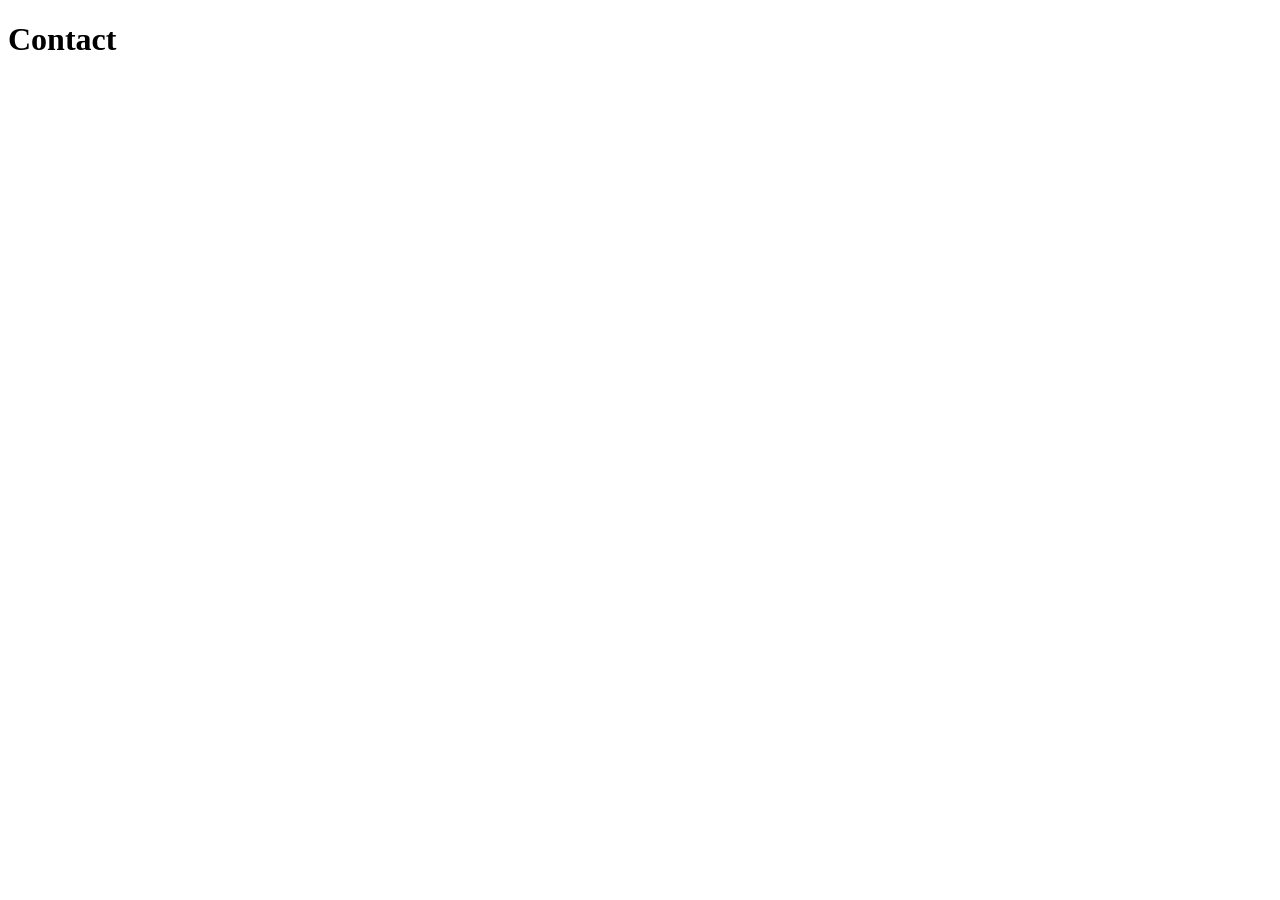
==== contact.html @ 23f24acf "ajout du header de la page contact" ====
<!DOCTYPE html>
<html lang="en">
<head>
    <meta charset="UTF-8">
    <meta name="viewport" content="width=device-width, initial-scale=1.0">
    <link rel="stylesheet" href="./assets/css/contact.css">
    <title>Document</title>
</head>
<body>
    <header>
        <h1>Contact</h1>
    </header>
    
</body>
</html>
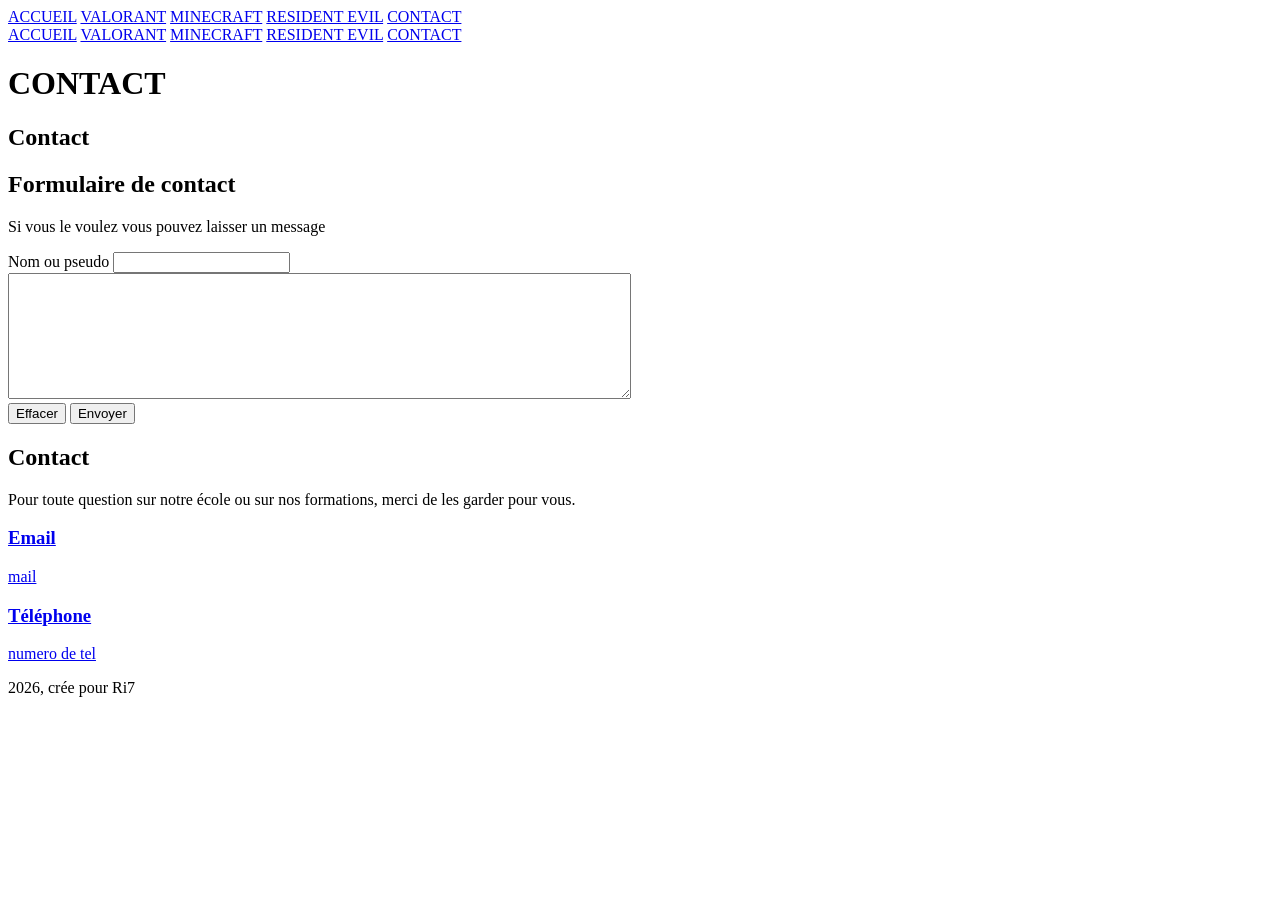
==== commit b1029fcd: "Avancement page de contact" ====
--- a/contact.html
+++ b/contact.html
@@ -1,15 +1,85 @@
 <!DOCTYPE html>
-<html lang="en">
+<html lang="fr">
 <head>
     <meta charset="UTF-8">
     <meta name="viewport" content="width=device-width, initial-scale=1.0">
     <link rel="stylesheet" href="./assets/css/contact.css">
-    <title>Document</title>
+    <title>ACTUALITÉS // CONTACT</title>
 </head>
 <body>
-    <header>
+    <header class="val-navbar">
+        <!-- Menu PC -->
+        <nav class="nav-links">
+            <a href="index.html" class="nav-item">ACCUEIL</a>
+            <a href="Valorant.html" class="nav-item">VALORANT</a>
+            <a href="minecraft.html" class="nav-item">MINECRAFT</a>
+            <a href="resident-evil.html" class="nav-item">RESIDENT EVIL</a>
+            <a href="contact.html" class="nav-item active">CONTACT</a>
+            <!-- Mets la classe 'active' sur la page en cours -->
+        </nav>
+
+        <!-- Menu Burger -->
+        <div class="burger-menu" id="burger-menu">
+            <span></span>
+            <span></span>
+            <span></span>
+        </div>
+
+        <!-- Menu Mobile -->
+        <div class="mobile-nav" id="mobile-nav">
+            <a href="index.html">ACCUEIL</a>
+            <a href="news.html">VALORANT</a>
+            <a href="minecraft.html">MINECRAFT</a>
+            <a href="resident-evil.html">RESIDENT EVIL</a>
+            <a href="contact.html">CONTACT</a>
+        </div>
+    </header>
+<main>
+    <h1>CONTACT</h1>
+    <section>
         <h1>Contact</h1>
-    </header>
-    
+        <div id="formulaire">
+          <form method="post">
+            <h2>Formulaire de contact</h2>
+            <p>Si vous le voulez vous pouvez laisser un message</p>
+            <div>
+              <label for="nom">Nom ou pseudo</label>
+              <input type="text" id="nom" name="nom">
+            </div>
+            <textarea rows="8" cols="75"></textarea>
+            <div id="button">
+              <button type="reset">Effacer</button>
+              <button
+                type="button"
+                onclick="
+                  alert(
+                    'Merci de votre retour, vous recevrez une réponse sous trois jours ouvrés',
+                  )
+                "
+              >
+                Envoyer
+              </button>
+            </div>
+          </form>
+        </div>
+      </section>
+    <section id="contact">
+            <h2>Contact</h2>
+            <p>Pour toute question sur notre école ou sur nos formations, merci de les garder pour vous.</p>
+            <div>
+                <a href="mailto:">
+                    <h3>Email</h3>
+                    <p>mail</p>
+                </a>
+                <a href="tel:">
+                    <h3>Téléphone</h3>
+                    <p>numero de tel</p>
+                </a>
+            </div>
+        </section>
+</main>
+<footer>
+    2026, crée pour Ri7
+</footer>    
 </body>
 </html>
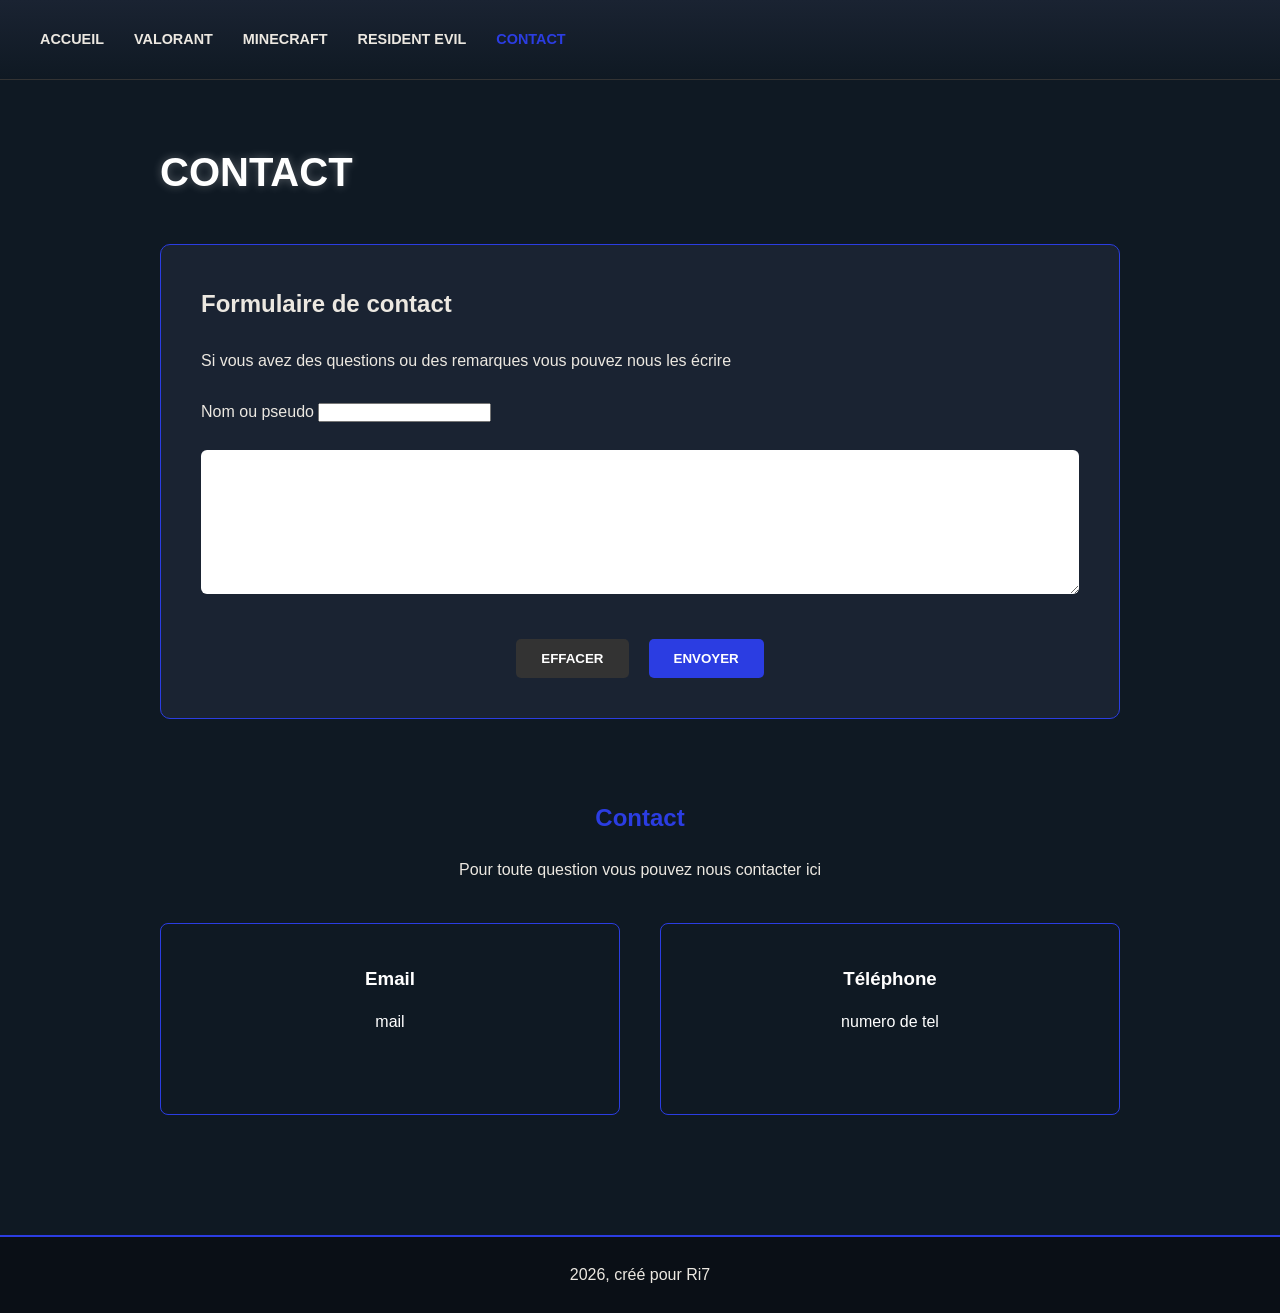
==== commit f67a42ac: "page contact lucie" ====
--- a/contact.html
+++ b/contact.html
@@ -1,47 +1,49 @@
-<!DOCTYPE html>
+<!doctype html>
 <html lang="fr">
-<head>
+  <head>
     <meta charset="UTF-8">
     <meta name="viewport" content="width=device-width, initial-scale=1.0">
     <link rel="stylesheet" href="./assets/css/contact.css">
     <title>ACTUALITÉS // CONTACT</title>
-</head>
-<body>
-    <header class="val-navbar">
-        <!-- Menu PC -->
-        <nav class="nav-links">
-            <a href="index.html" class="nav-item">ACCUEIL</a>
-            <a href="Valorant.html" class="nav-item">VALORANT</a>
-            <a href="minecraft.html" class="nav-item">MINECRAFT</a>
-            <a href="resident-evil.html" class="nav-item">RESIDENT EVIL</a>
-            <a href="contact.html" class="nav-item active">CONTACT</a>
-            <!-- Mets la classe 'active' sur la page en cours -->
-        </nav>
+  </head>
+  <body>
+    <header class="navbar">
+      <!-- Menu PC -->
+      <nav class="nav-links">
+        <a href="index.html" class="nav-item">ACCUEIL</a>
+        <a href="Valorant.html" class="nav-item">VALORANT</a>
+        <a href="minecraft.html" class="nav-item">MINECRAFT</a>
+        <a href="RE.html" class="nav-item">RESIDENT EVIL</a>
+        <a href="contact.html" class="nav-item active">CONTACT</a>
+        <!-- Mets la classe 'active' sur la page en cours -->
+      </nav>
 
-        <!-- Menu Burger -->
-        <div class="burger-menu" id="burger-menu">
-            <span></span>
-            <span></span>
-            <span></span>
-        </div>
+      <!-- Menu Burger -->
+      <div class="burger-menu" id="burger-menu">
+        <span></span>
+        <span></span>
+        <span></span>
+      </div>
 
-        <!-- Menu Mobile -->
-        <div class="mobile-nav" id="mobile-nav">
-            <a href="index.html">ACCUEIL</a>
-            <a href="news.html">VALORANT</a>
-            <a href="minecraft.html">MINECRAFT</a>
-            <a href="resident-evil.html">RESIDENT EVIL</a>
-            <a href="contact.html">CONTACT</a>
-        </div>
+      <!-- Menu Mobile -->
+      <div class="mobile-nav" id="mobile-nav">
+        <a href="index.html">ACCUEIL</a>
+        <a href="Valorant.html">VALORANT</a>
+        <a href="minecraft.html">MINECRAFT</a>
+        <a href="RE.html">RESIDENT EVIL</a>
+        <a href="contact.html">CONTACT</a>
+      </div>
     </header>
-<main>
-    <h1>CONTACT</h1>
-    <section>
-        <h1>Contact</h1>
+    <main>
+      <h1>CONTACT</h1>
+      <section>
         <div id="formulaire">
           <form method="post">
             <h2>Formulaire de contact</h2>
-            <p>Si vous le voulez vous pouvez laisser un message</p>
+            <p>
+              Si vous avez des questions ou des remarques vous pouvez nous les
+              écrire
+            </p>
             <div>
               <label for="nom">Nom ou pseudo</label>
               <input type="text" id="nom" name="nom">
@@ -63,23 +65,21 @@
           </form>
         </div>
       </section>
-    <section id="contact">
-            <h2>Contact</h2>
-            <p>Pour toute question sur notre école ou sur nos formations, merci de les garder pour vous.</p>
-            <div>
-                <a href="mailto:">
-                    <h3>Email</h3>
-                    <p>mail</p>
-                </a>
-                <a href="tel:">
-                    <h3>Téléphone</h3>
-                    <p>numero de tel</p>
-                </a>
-            </div>
-        </section>
-</main>
-<footer>
-    2026, crée pour Ri7
-</footer>    
-</body>
-</html>+      <section id="contact">
+        <h2>Contact</h2>
+        <p>Pour toute question vous pouvez nous contacter ici</p>
+        <div>
+          <a href="mailto:">
+            <h3>Email</h3>
+            <p>mail</p>
+          </a>
+          <a href="tel:">
+            <h3>Téléphone</h3>
+            <p>numero de tel</p>
+          </a>
+        </div>
+      </section>
+    </main>
+    <footer>2026, créé pour Ri7</footer>
+  </body>
+</html>
--- a/assets/css/contact.css
+++ b/assets/css/contact.css
@@ -0,0 +1,268 @@
+* {
+  margin: 0;
+  padding: 0;
+  box-sizing: border-box;
+}
+
+/*body*/
+body {
+  font-family: Arial, sans-serif;
+  background: #0f1923;
+  color: #ece8e1;
+  min-height: 100vh;
+  display: flex;
+  flex-direction: column;
+  line-height: 1.6;
+}
+
+/*header*/
+
+header {
+  text-align: center;
+  padding: 40px 20px;
+  background: linear-gradient(to bottom, #1a2332, #0f1923);
+}
+
+/*navbar*/
+
+.navbar {
+  background-color: #0f1923;
+  border-bottom: 1px solid #333;
+  padding: 0 40px;
+  height: 80px;
+
+  display: flex;
+  align-items: center;
+
+  position: sticky;
+  top: 0;
+  z-index: 1000;
+}
+
+.nav-links {
+  display: flex;
+  gap: 30px;
+}
+
+.nav-item {
+  color: #ece8e1;
+  text-decoration: none;
+  font-weight: bold;
+  font-size: 0.9rem;
+  text-transform: uppercase;
+  padding: 10px 0;
+  transition: color 0.3s;
+}
+
+.nav-item:hover {
+  color: #2b3de2; /*survol */
+}
+.nav-item.active {
+  color: #2b3de2; /*page active*/
+}
+
+/*mobile*/
+
+.mobile-nav {
+  position: absolute;
+  top: 80px;
+  left: 0;
+  width: 100%;
+
+  background-color: #0f1923;
+  border-bottom: 2px solid #2b3de2;
+
+  display: none; /*caché*/
+  flex-direction: column;
+  padding: 20px;
+  text-align: center;
+}
+
+.mobile-nav.open {
+  display: flex; /*affiche quand ouvert*/
+}
+
+.mobile-nav a {
+  color: #ece8e1;
+  text-decoration: none;
+  padding: 15px;
+  font-weight: bold;
+  text-transform: uppercase;
+  border-bottom: 1px solid #333;
+}
+
+.mobile-nav a:hover {
+  color: #2b3de2;
+}
+
+/*buger*/
+
+.burger-menu {
+  display: none;
+  flex-direction: column;
+  gap: 5px;
+  cursor: pointer;
+}
+
+.burger-menu span {
+  width: 25px;
+  height: 3px;
+  background-color: #ece8e1;
+}
+
+/*main*/
+
+main {
+  flex: 1; /*prendre l’espace*/
+  padding: 60px 20px;
+  max-width: 1000px;
+  margin: 0 auto;
+  width: 100%;
+}
+
+/*titre*/
+
+main h1 {
+  font-size: 2.5rem;
+  margin-bottom: 40px;
+  text-transform: uppercase;
+  color: #fff;
+  text-shadow: 0 0 10px rgba(255, 255, 255, 0.3);
+}
+
+/*form*/
+
+#formulaire {
+  margin-bottom: 80px; /*espace entre form contact */
+}
+
+form {
+  display: flex;
+  flex-direction: column;
+  gap: 25px;
+  background: #1a2332;
+  padding: 40px;
+  border-radius: 10px;
+  border: 1px solid #2b3de2;
+}
+
+form textarea {
+  width: 100%;
+  padding: 12px;
+  border-radius: 6px;
+  border: none;
+  outline: none;
+}
+
+/*button*/
+
+#button {
+  display: flex;
+  justify-content: center;
+  gap: 20px;
+  margin-top: 20px;
+}
+
+/*style button*/
+
+button {
+  padding: 12px 25px;
+  border: none;
+  cursor: pointer;
+  font-weight: bold;
+  text-transform: uppercase;
+  border-radius: 5px;
+  transition: 0.3s;
+}
+/*https://stackoverflow.com/questions/11053516/css-styling-for-a-button-using-input-type-button-instead-of-button*/
+button[type="reset"] {
+  background: #333;
+  color: white;
+}
+
+button[type="button"] {
+  background: #2b3de2;
+  color: white;
+}
+
+button:hover {
+  opacity: 0.8;
+}
+
+/*contact*/
+
+#contact {
+  text-align: center;
+}
+
+#contact h2 {
+  margin-bottom: 20px;
+  color: #2b3de2;
+}
+
+#contact p {
+  margin-bottom: 40px;
+}
+
+/*conteneur*/
+
+#contact > div {
+  display: grid;
+  grid-template-columns: repeat(2, 1fr);
+  gap: 40px;
+}
+
+#contact a {
+  display: flex;
+  flex-direction: column;
+  align-items: center;
+  justify-content: center;
+
+  gap: 15px;
+  padding: 40px;
+
+  border: 1px solid #2b3de2;
+  border-radius: 8px;
+
+  color: white;
+  text-decoration: none;
+  transition: 0.3s;
+}
+
+#contact a:hover {
+  color: #2b3de2;
+  transform: translateY(-5px); /*survol*/
+}
+
+/*footer*/
+
+footer {
+  text-align: center;
+  padding: 25px;
+  background: #0a0f16;
+  border-top: 2px solid #2b3de2;
+  margin-top: 60px;
+}
+
+/*responsive*/
+
+@media (max-width: 900px) {
+  h1 {
+    text-align: center;
+  }
+  .nav-links {
+    display: none; /*cache le menu*/
+  }
+
+  .burger-menu {
+    display: flex; /*affiche le burgre*/
+  }
+
+  #contact > div {
+    grid-template-columns: 1fr;
+  }
+
+  form {
+    padding: 25px;
+  }
+}
